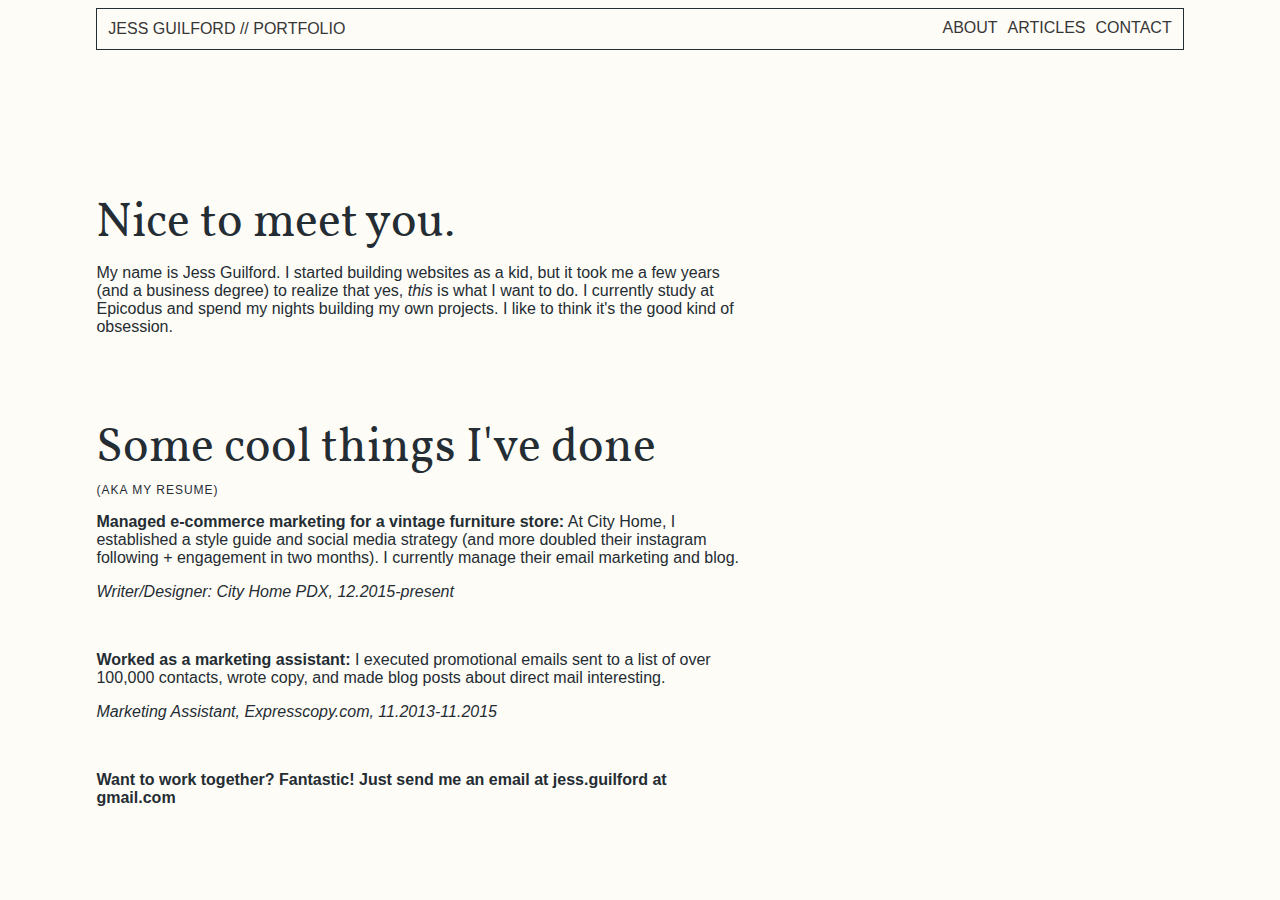
==== about.html @ af5e2b8d "create about page and fill with some new copy" ====
<!DOCTYPE html>
<html>
  <head>
    <meta name="viewport" content="width=device-width">
    <title>Jess Guilford's Portfolio</title>
    <link href="css/font-styles.css" rel="stylesheet" type="text/css" media="all">
    <link href="css/styles.css" rel="stylesheet" type="text/css" media="all">
    <!-- <link rel="stylesheet" href="http://basehold.it/20"> -->
    <script src="js/jquery-1.12.0.js"></script>
    <script src="js/scripts.js"></script>
  </head>
  <body>
    <div class="container">
      <div class="nav">
        <a href="index.html"><span class="title">Jess Guilford // Portfolio</span></a>
        <ul class="navlinks">
          <a href="#"><li>About</li></a>
          <a href="#"><li>Articles</li></a>
          <a href="#"><li>Contact</li></a>
        </ul>
      </div>
      <div class="about-main">
        <h1>Nice to meet you.</h1>
        <p>My name is Jess Guilford. I started building websites as a kid, but it took me a few years (and a business degree) to realize that yes, <em>this</em> is what I want to do. I currently study at Epicodus and spend my nights building my own projects. I like to think it's the good kind of obsession.</p>
        <!-- <p>I love making things more beautiful, more functional, and more original. I believe that quality is everything, and that beauty makes our lives a little better. To me, that means putting usability first, creating gorgeous designs, and never taking shortcuts.</p> -->
        <br />
        <h1>Some cool things I've done</h1>
        <h2>(AKA My Resume)</h2>
        <p><strong>Managed e-commerce marketing for a vintage furniture store:</strong> At City Home, I established a style guide and social media strategy (and more doubled their instagram following + engagement in two months). I currently manage their email marketing and blog.</p>
        <p><em>Writer/Designer: City Home PDX, 12.2015-present</em></p>
        <br />
        <p><strong>Worked as a marketing assistant:</strong> I executed promotional emails sent to a list of over 100,000 contacts, wrote copy, and made blog posts about direct mail interesting.</p>
        <p><em>Marketing Assistant, Expresscopy.com, 11.2013-11.2015</em></p>
        <br />
        <p><strong>
        <p>Want to work together? Fantastic! Just send me an email at jess.guilford at gmail.com</p>
      </div>
    </div>
  </body>
</html>
---- css/font-styles.css ----
@font-face {
  font-family: 'Vollkorn Regular';
  src: url('fonts/EOT/Vollkorn-Regular.eot?') format('eot'), url('fonts/WOFF/Vollkorn-Regular.woff') format('woff'), url('fonts/TTF/Vollkorn-Regular.ttf') format('truetype');
}
---- css/styles.css ----
/* Wireframing */

*:not(body):not(html) {
  box-sizing:border-box;
  /*border:1px dashed grey;*/
}

.col, .header{
  min-height: 200px;
}

.portfolio-item {
  /*background-color: #febaef;*/
  /*background-color: #cc0639;*/
}
/* colors
Darkest Blue: #242d33;
Parchment: #fefcf7;

/* End Wireframing */

/*Nav*/

.nav {
  overflow: auto;
  padding: 1%;
  margin: 0 0 140px 0;
  width: 100%;
  font-family: Gill Sans / Gill Sans MT, sans-serif;
  text-transform: uppercase;
  background-color: #fefcf7;
  color: #242d33;
  border: 1px solid #242d33;
}

.title {
  float: left;
}

.navlinks {
  float: right;
  margin: 0;
  padding: 0;
}

.navlinks li {
  float: left;
  margin: -1px 0 0 10px;
  list-style: none;
}

/* Body*/

body {
  font-family: sans-serif;
  color: #242d33;
  /*color: #584d45;*/
  background-color: #fefcf7;
}

h1 {
  margin: 45px 0 0 0;
  font-size: 3em;
  font-family: 'Vollkorn Regular', sans-serif;
  font-weight: normal;
}

h2 {
  font-family: Gill Sans / Gill Sans MT, sans-serif;
  text-transform: uppercase;
  font-weight: normal;
  font-size: .75em;
  letter-spacing: 1px;
}

h3 {
  font-family: Gill Sans / Gill Sans MT, sans-serif;
  text-transform: uppercase;
  margin: -4px 0 0 0;
  font-size: 1em;
  font-weight: normal;
}

a {
  color: #363636;
}

.container {
  width: 90%;
  margin: auto;
  padding: 0 2% 2% 2%;
}

.caps {
  text-transform: uppercase;
}

.center {
  text-align: center;
}

.masthead {
  width: 100%;
  min-height: 150px;
  text-align: center;
  margin: 0;
}

#main-logo {
  margin: 10px auto;
}

.see-work {
  text-align: center;
  margin-bottom: 350px;
}

.see-work a {
  text-decoration: none;
}

#front-page-portfolio {
  text-align: center;
  text-transform: uppercase;
  min-height: 20px;
}

/* Gallery */

.portfolio-gallery {
  margin-top: 10px;
  font-family: Gill Sans / Gill Sans MT, sans-serif;
}

.portfolio-gallery::after {
  content: "";
  display: table;
  clear: both;
}

.col {
  float: left;
  width: 31.33%;
  margin: 0 1%;
}

.portfolio-item {
  width: 100%;
  margin-bottom: 23px;
  position: relative;
  background-color: #cc5278;
  opacity: .9;
}

.portfolio-item:hover {
  display: table;
  opacity: 1;
  -webkit-transition: all 0.3s ease-in-out;
    -moz-transition: all 0.3s ease-in-out;
    -o-transition: all 0.3s ease-in-out;
    transition: all 0.3s ease-in-out;
}

.portfolio-item img {
  width: 70%;
  position: absolute;
  top: 25%;
  left: 50%;
  transform: translate(-50%, -25%);
  box-shadow: 2px 2px 2px 1px rgba(0, 0, 0, 0.2);
  border-radius: 5px;
}

.item-label {
  position: absolute;
  bottom: 0;
  left: 0;
  width: 100%;
  height: 50px;
  background-color: #363636;
  border-top: 3px solid #fff;
  color: #fff;
  opacity: 1;
  padding: 7px 5px 5px 10px;
}

.item-label h1, .item-info h1 {
  font-family: sans-serif;
  font-size: .8em;
  margin: 0;
  padding: 0;
}

.item-label p {
  font-size: .8em;
  margin: 0;
}

.item-x-toggle {
  font-size: 1.3em;
  position: absolute;
  right: 20px;
  bottom: 10px;
}

.item-x-rotated {
  -webkit-transform: rotate(45deg);  /* Chrome, Safari 3.1+ */
    -moz-transform: rotate(45deg);  /* Firefox 3.5-15 */
    -ms-transform: rotate(45deg);  /* IE 9 */
    -o-transform: rotate(45deg);  /* Opera 10.50-12.00 */
    transform: rotate(45deg);  /* Firefox 16+, IE 10+, Opera 12.10+ */
}

.item-label a {
  color: #fff;
}

.item-info {
  display: none;
  position: absolute;
  bottom: 0;
  left: 0;
  width: 100%;
  height: 100%;
  background-color: #fefcf7;
  border: 2px solid #ededed;
  color: #363636;
  opacity: 1;
  padding: 7px 5px 5px 10px;
}

.vert-item {
  height: 400px;
}

.horiz-item {
  height: 250px;
}

/* About Page Items */

.about-main {
  width: 60%;
}

/* Media Queries */

@media screen and (max-width: 976px) {
  .portfolio-item {
    opacity: 1;
  }
}

@media screen and (max-width: 976px) and (min-width: 541px) {
  .col {
    width: 48%;
  }

  .vert-item {
    max-height: 320px;
  }

  .col3 {
    width: 100%;
    float: none;
    overflow: auto;
  }

  .col3 .vert-item {
    float: left;
    width: 48%;
    margin: 0 1% 0 0;
  }

  .col3 .horiz-item {
    float: left;
    width: 48%;
    margin: 0 0 0 1%;
  }
}

@media screen and (max-width:540px) {
  .col {
    float: none;
    width: 100%;
  }

  .title {
    display: none;
  }

  .nav {
    border: 0;
  }

  .navlinks {
    float: none;
    text-align: center;
  }

  .navlinks li {
    float: none;
    margin-left: 0;
    margin-bottom: 8px;
    font-size: 1.2em;
    border: 1px solid #242d33;
  }

  .item-label p {
    font-size: .7em;
  }
}

@media screen and (max-width: 350px) {
  .vert-item {
    max-height: 280px;
  }

  .horiz-item {
    max-height: 200px;
  }
}
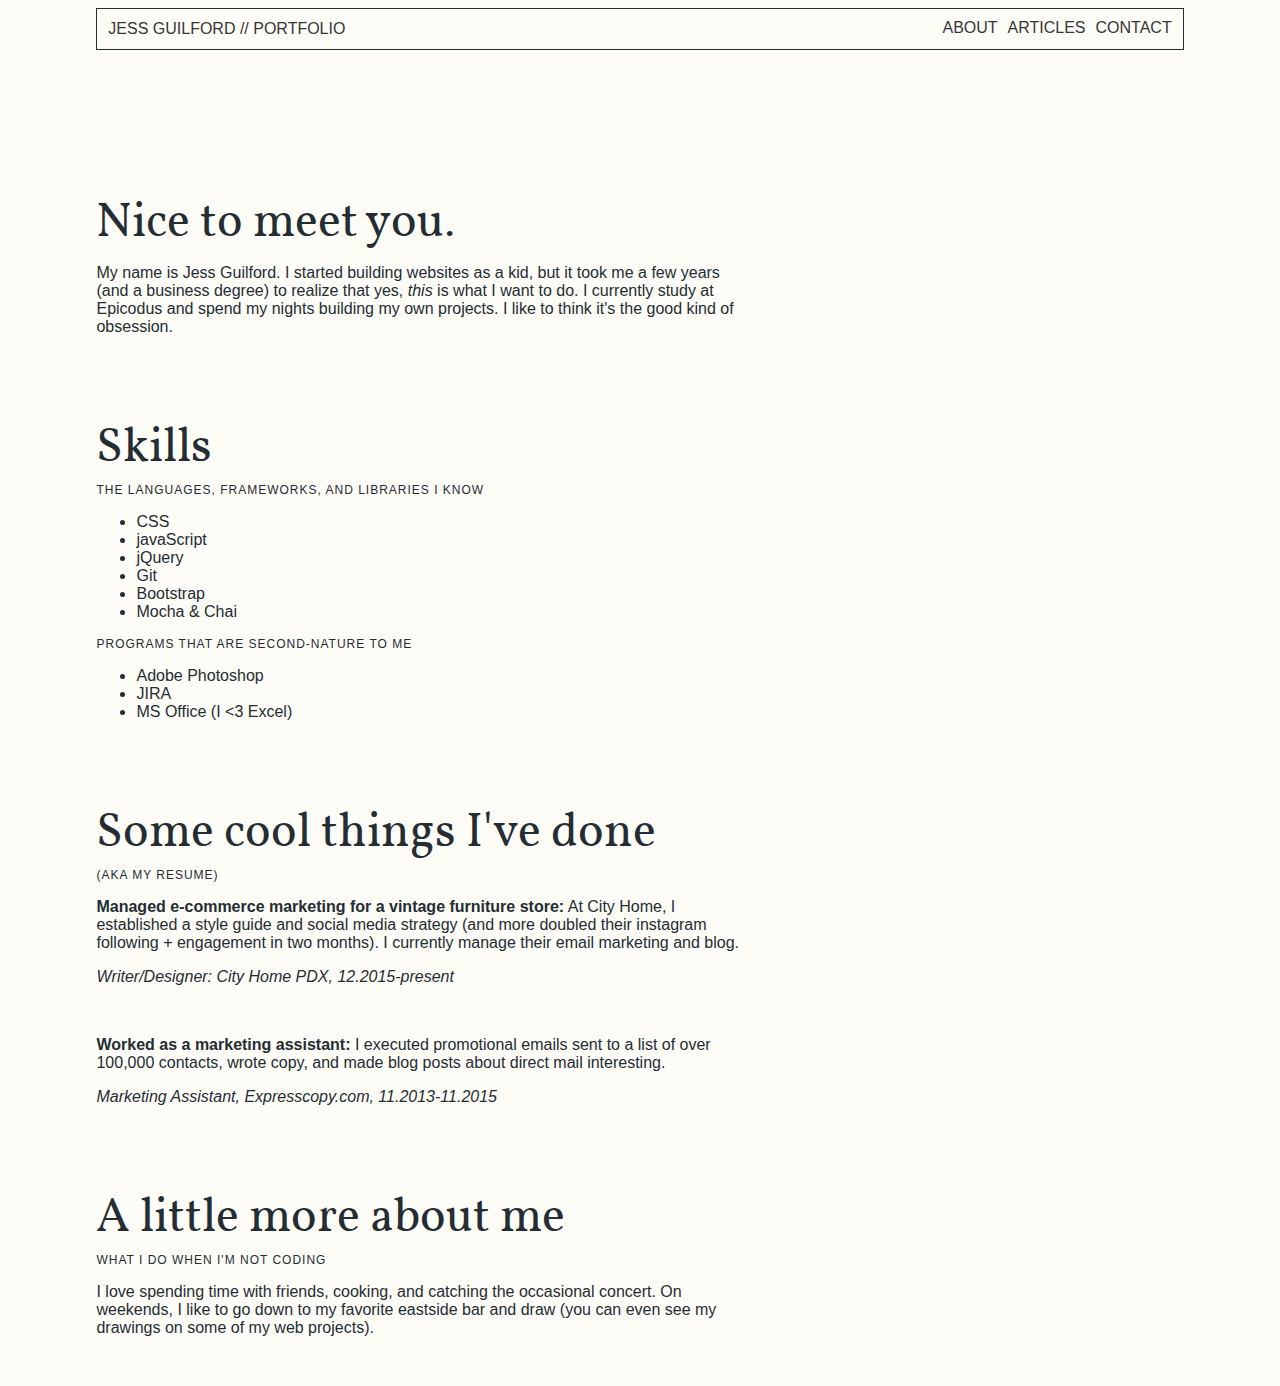
==== commit fed411d1: "complete about page" ====
--- a/about.html
+++ b/about.html
@@ -24,6 +24,23 @@
         <p>My name is Jess Guilford. I started building websites as a kid, but it took me a few years (and a business degree) to realize that yes, <em>this</em> is what I want to do. I currently study at Epicodus and spend my nights building my own projects. I like to think it's the good kind of obsession.</p>
         <!-- <p>I love making things more beautiful, more functional, and more original. I believe that quality is everything, and that beauty makes our lives a little better. To me, that means putting usability first, creating gorgeous designs, and never taking shortcuts.</p> -->
         <br />
+        <h1>Skills</h1>
+        <h2>The languages, frameworks, and libraries I know</h2>
+        <ul>
+          <li>CSS</li>
+          <li>javaScript</li>
+          <li>jQuery</li>
+          <li>Git</li>
+          <li>Bootstrap</li>
+          <li>Mocha &amp; Chai</li>
+        </ul>
+        <h2>Programs that are second-nature to me</h2>
+        <ul>
+          <li>Adobe Photoshop</li>
+          <li>JIRA</li>
+          <li>MS Office (I <3 Excel)</li>
+        </ul>
+        <br />
         <h1>Some cool things I've done</h1>
         <h2>(AKA My Resume)</h2>
         <p><strong>Managed e-commerce marketing for a vintage furniture store:</strong> At City Home, I established a style guide and social media strategy (and more doubled their instagram following + engagement in two months). I currently manage their email marketing and blog.</p>
@@ -32,8 +49,10 @@
         <p><strong>Worked as a marketing assistant:</strong> I executed promotional emails sent to a list of over 100,000 contacts, wrote copy, and made blog posts about direct mail interesting.</p>
         <p><em>Marketing Assistant, Expresscopy.com, 11.2013-11.2015</em></p>
         <br />
-        <p><strong>
-        <p>Want to work together? Fantastic! Just send me an email at jess.guilford at gmail.com</p>
+        <h1>A little more about me</h1>
+        <h2>What I do when I'm not coding</h2>
+        <p>I love spending time with friends, cooking, and catching the occasional concert. On weekends, I like to go down to my favorite eastside bar and draw (you can even see my drawings on some of my web projects).
+        <br />
       </div>
     </div>
   </body>
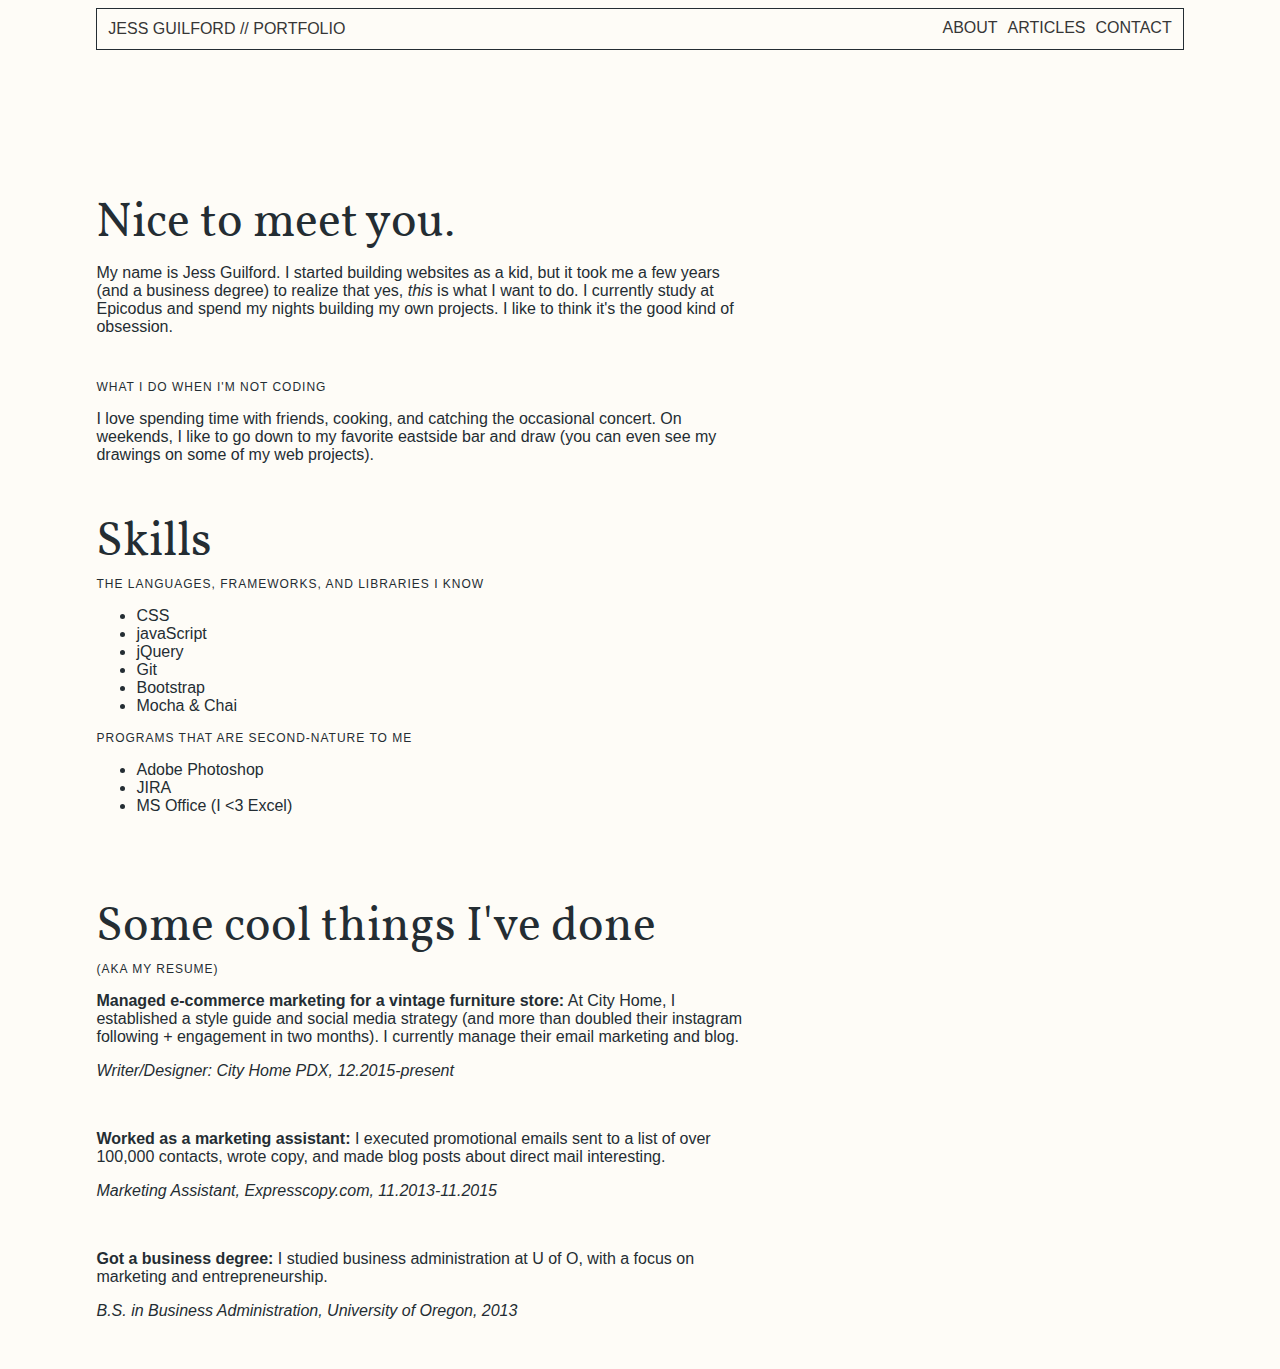
==== commit 3316125a: "add diagonal stripe embellishment" ====
--- a/about.html
+++ b/about.html
@@ -15,13 +15,16 @@
         <a href="index.html"><span class="title">Jess Guilford // Portfolio</span></a>
         <ul class="navlinks">
           <a href="#"><li>About</li></a>
-          <a href="#"><li>Articles</li></a>
+          <a href="articles.html"><li>Articles</li></a>
           <a href="#"><li>Contact</li></a>
         </ul>
       </div>
       <div class="about-main">
         <h1>Nice to meet you.</h1>
         <p>My name is Jess Guilford. I started building websites as a kid, but it took me a few years (and a business degree) to realize that yes, <em>this</em> is what I want to do. I currently study at Epicodus and spend my nights building my own projects. I like to think it's the good kind of obsession.</p>
+        <br />
+        <h2>What I do when I'm not coding</h2>
+        <p>I love spending time with friends, cooking, and catching the occasional concert. On weekends, I like to go down to my favorite eastside bar and draw (you can even see my drawings on some of my web projects).
         <!-- <p>I love making things more beautiful, more functional, and more original. I believe that quality is everything, and that beauty makes our lives a little better. To me, that means putting usability first, creating gorgeous designs, and never taking shortcuts.</p> -->
         <br />
         <h1>Skills</h1>
@@ -43,16 +46,14 @@
         <br />
         <h1>Some cool things I've done</h1>
         <h2>(AKA My Resume)</h2>
-        <p><strong>Managed e-commerce marketing for a vintage furniture store:</strong> At City Home, I established a style guide and social media strategy (and more doubled their instagram following + engagement in two months). I currently manage their email marketing and blog.</p>
+        <p><strong>Managed e-commerce marketing for a vintage furniture store:</strong> At City Home, I established a style guide and social media strategy (and more than doubled their instagram following + engagement in two months). I currently manage their email marketing and blog.</p>
         <p><em>Writer/Designer: City Home PDX, 12.2015-present</em></p>
         <br />
         <p><strong>Worked as a marketing assistant:</strong> I executed promotional emails sent to a list of over 100,000 contacts, wrote copy, and made blog posts about direct mail interesting.</p>
         <p><em>Marketing Assistant, Expresscopy.com, 11.2013-11.2015</em></p>
         <br />
-        <h1>A little more about me</h1>
-        <h2>What I do when I'm not coding</h2>
-        <p>I love spending time with friends, cooking, and catching the occasional concert. On weekends, I like to go down to my favorite eastside bar and draw (you can even see my drawings on some of my web projects).
-        <br />
+        <p><strong>Got a business degree:</strong> I studied business administration at U of O, with a focus on marketing and entrepreneurship.</p>
+        <p><em>B.S. in Business Administration, University of Oregon, 2013</em></p>
       </div>
     </div>
   </body>
--- a/css/styles.css
+++ b/css/styles.css
@@ -81,6 +81,20 @@
   font-weight: normal;
 }
 
+.articles-main a {
+  font-size: 1em;
+  font-family: 'Vollkorn Regular', sans-serif;
+  font-weight: bold;
+  text-decoration: none;
+}
+
+.articles-main p {
+  margin-bottom: 25px;
+  font-size: .9em;
+  font-family: 'Vollkorn Regular', sans-serif;
+  font-style: italic;
+}
+
 a {
   color: #363636;
 }
@@ -95,8 +109,16 @@
   text-transform: uppercase;
 }
 
+.small-text {
+  font-size: .9em;
+}
+
 .center {
   text-align: center;
+}
+
+.responsive-img {
+  width: 100%;
 }
 
 .masthead {
@@ -148,7 +170,7 @@
   width: 100%;
   margin-bottom: 23px;
   position: relative;
-  background-color: #cc5278;
+  background-color: #242d33;
   opacity: .9;
 }
 
@@ -237,10 +259,36 @@
   height: 250px;
 }
 
+.stripe {
+  width: 2500px;
+  height: 150px;
+  background-color: #FFBC9E;
+  position: absolute;
+  bottom: 0;
+  right: -60%;
+  -webkit-transform: rotate(45deg);
+  z-index: -1;
+}
+
 /* About Page Items */
 
 .about-main {
   width: 60%;
+}
+
+/* Articles */
+
+.article {
+  width: 60%;
+  margin: 0 auto;
+}
+
+.article h1 {
+  font-size: 2em;
+}
+
+.article h2 {
+  margin-bottom: 40px;
 }
 
 /* Media Queries */
@@ -248,6 +296,12 @@
 @media screen and (max-width: 976px) {
   .portfolio-item {
     opacity: 1;
+  }
+
+  .stripe {
+    width: 1000px;
+    bottom: 50%;
+    right: -40%;
   }
 }
 
@@ -277,6 +331,12 @@
     width: 48%;
     margin: 0 0 0 1%;
   }
+
+  .stripe {
+    width: 1000px;
+    bottom: 40%;
+    right: -40%;
+  }
 }
 
 @media screen and (max-width:540px) {
@@ -291,6 +351,7 @@
 
   .nav {
     border: 0;
+    background-color: rgba(255, 0, 0, 0);
   }
 
   .navlinks {
@@ -298,16 +359,33 @@
     text-align: center;
   }
 
+  .navlinks a {
+    text-decoration: none;
+  }
+
   .navlinks li {
+    min-height: 30px;
     float: none;
     margin-left: 0;
     margin-bottom: 8px;
     font-size: 1.2em;
+    background-color: rgba(255, 255, 255, 0.5);
     border: 1px solid #242d33;
   }
 
   .item-label p {
     font-size: .7em;
+  }
+
+  .article {
+    width: 100%;
+    margin: 0 auto;
+  }
+
+  .stripe {
+    width: 1000px;
+    bottom: 55%;
+    right: -60%;
   }
 }
 
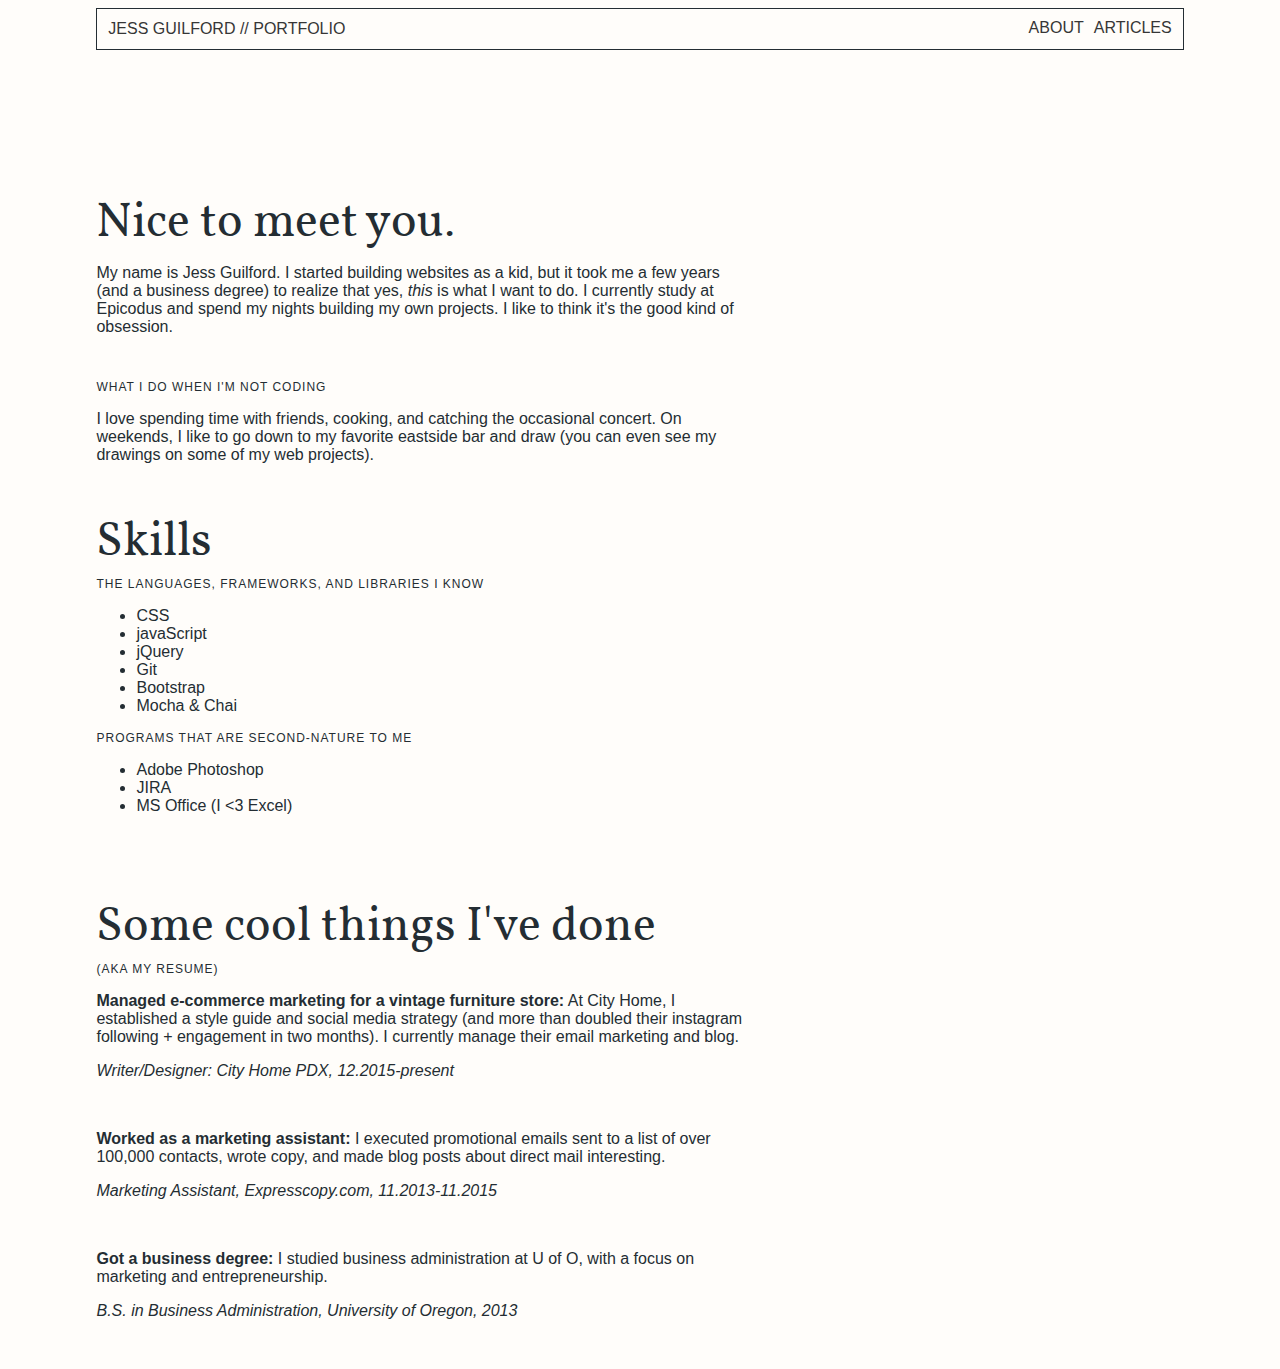
==== commit 97cf11e3: "fix mobile styles for articles etc" ====
--- a/about.html
+++ b/about.html
@@ -14,9 +14,9 @@
       <div class="nav">
         <a href="index.html"><span class="title">Jess Guilford // Portfolio</span></a>
         <ul class="navlinks">
-          <a href="#"><li>About</li></a>
+          <a href="about.html"><li>About</li></a>
           <a href="articles.html"><li>Articles</li></a>
-          <a href="#"><li>Contact</li></a>
+          <a href="#" id="contact-page"><li>Contact</li></a>
         </ul>
       </div>
       <div class="about-main">
--- a/css/styles.css
+++ b/css/styles.css
@@ -28,7 +28,7 @@
   width: 100%;
   font-family: Gill Sans / Gill Sans MT, sans-serif;
   text-transform: uppercase;
-  background-color: #fefcf7;
+  background-color: #fffdfa;
   color: #242d33;
   border: 1px solid #242d33;
 }
@@ -55,7 +55,7 @@
   font-family: sans-serif;
   color: #242d33;
   /*color: #584d45;*/
-  background-color: #fefcf7;
+  background-color: #fffdfa;
 }
 
 h1 {
@@ -168,14 +168,15 @@
 
 .portfolio-item {
   width: 100%;
-  margin-bottom: 23px;
+  padding: 10%;
+  margin-bottom: 75px;
   position: relative;
   background-color: #242d33;
   opacity: .9;
+  overflow: hide;
 }
 
 .portfolio-item:hover {
-  display: table;
   opacity: 1;
   -webkit-transition: all 0.3s ease-in-out;
     -moz-transition: all 0.3s ease-in-out;
@@ -185,17 +186,20 @@
 
 .portfolio-item img {
   width: 70%;
-  position: absolute;
+  margin: 10% 15%;
+  /*max-width: 260px;
+  margin: 15% 15%;*/
+  /*position: absolute;
   top: 25%;
   left: 50%;
-  transform: translate(-50%, -25%);
+  transform: translate(-50%, -25%);*/
   box-shadow: 2px 2px 2px 1px rgba(0, 0, 0, 0.2);
   border-radius: 5px;
 }
 
 .item-label {
   position: absolute;
-  bottom: 0;
+  bottom: -50px;
   left: 0;
   width: 100%;
   height: 50px;
@@ -244,11 +248,11 @@
   left: 0;
   width: 100%;
   height: 100%;
-  background-color: #fefcf7;
+  background-color: #fffdfa;
   border: 2px solid #ededed;
   color: #363636;
   opacity: 1;
-  padding: 7px 5px 5px 10px;
+  padding: 10%;
 }
 
 .vert-item {
@@ -259,15 +263,8 @@
   height: 250px;
 }
 
-.stripe {
-  width: 2500px;
-  height: 150px;
-  background-color: #FFBC9E;
-  position: absolute;
-  bottom: 0;
-  right: -60%;
-  -webkit-transform: rotate(45deg);
-  z-index: -1;
+#contact-page {
+  display: none;
 }
 
 /* About Page Items */
@@ -292,16 +289,20 @@
 }
 
 /* Media Queries */
-
+/* media query for all screens that are smaller than laptops */
 @media screen and (max-width: 976px) {
   .portfolio-item {
     opacity: 1;
   }
 
-  .stripe {
-    width: 1000px;
-    bottom: 50%;
-    right: -40%;
+  .about-main {
+    width: 90%;
+    margin: 0 auto;
+  }
+
+  .article {
+    width: 90%;
+    margin: 0 auto;
   }
 }
 
@@ -317,7 +318,7 @@
   .col3 {
     width: 100%;
     float: none;
-    overflow: auto;
+    overflow: visible;;
   }
 
   .col3 .vert-item {
@@ -336,6 +337,10 @@
     width: 1000px;
     bottom: 40%;
     right: -40%;
+  }
+
+  #contact {
+    margin-top: 30%;
   }
 }
 
@@ -382,11 +387,6 @@
     margin: 0 auto;
   }
 
-  .stripe {
-    width: 1000px;
-    bottom: 55%;
-    right: -60%;
-  }
 }
 
 @media screen and (max-width: 350px) {
@@ -398,3 +398,18 @@
     max-height: 200px;
   }
 }
+
+
+/* Fix nav display bug that occurs when resizing browser window*/
+@media screen and (min-width: 541px) {
+  .navlinks li {
+    display: inline;
+  }
+}
+
+/* Limit grid sizing on extra large screens */
+@media screen and (min-width: 1300px) {
+  .container {
+    max-width: 1333px;
+  }
+}
